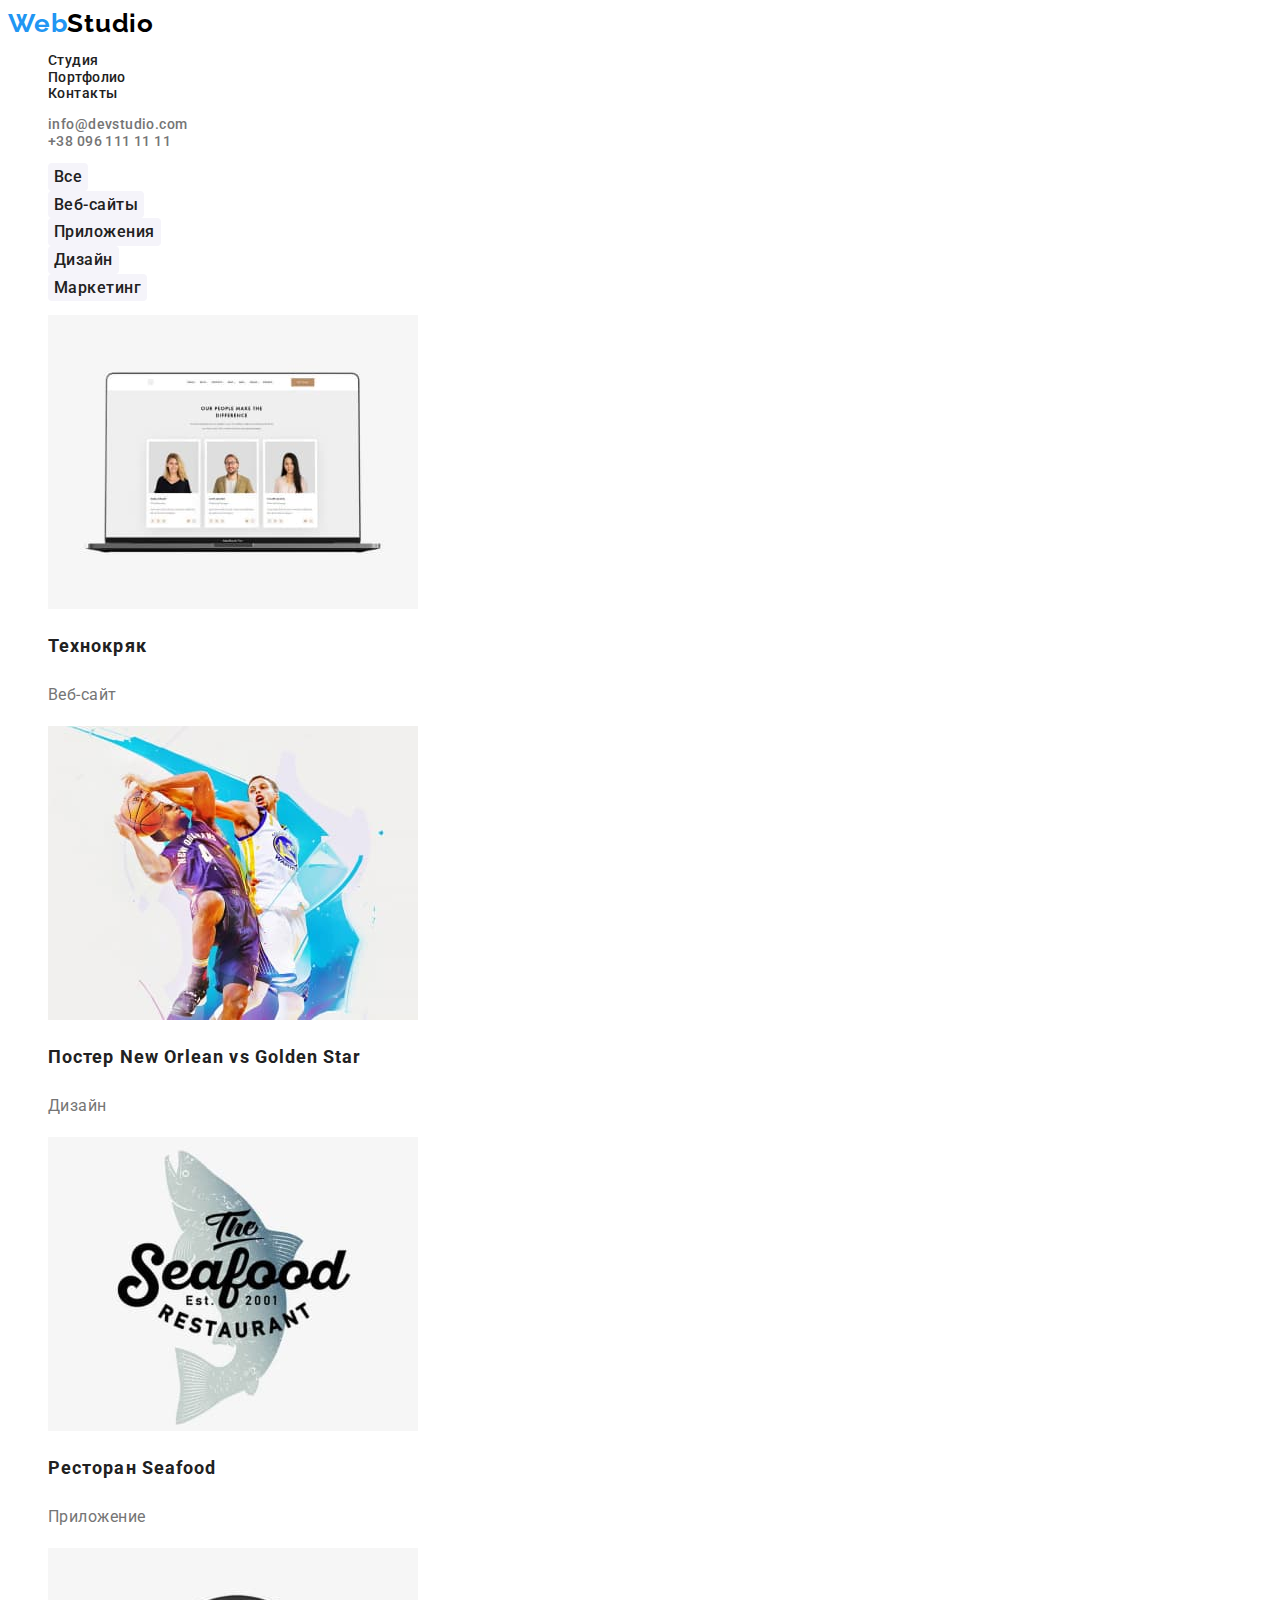
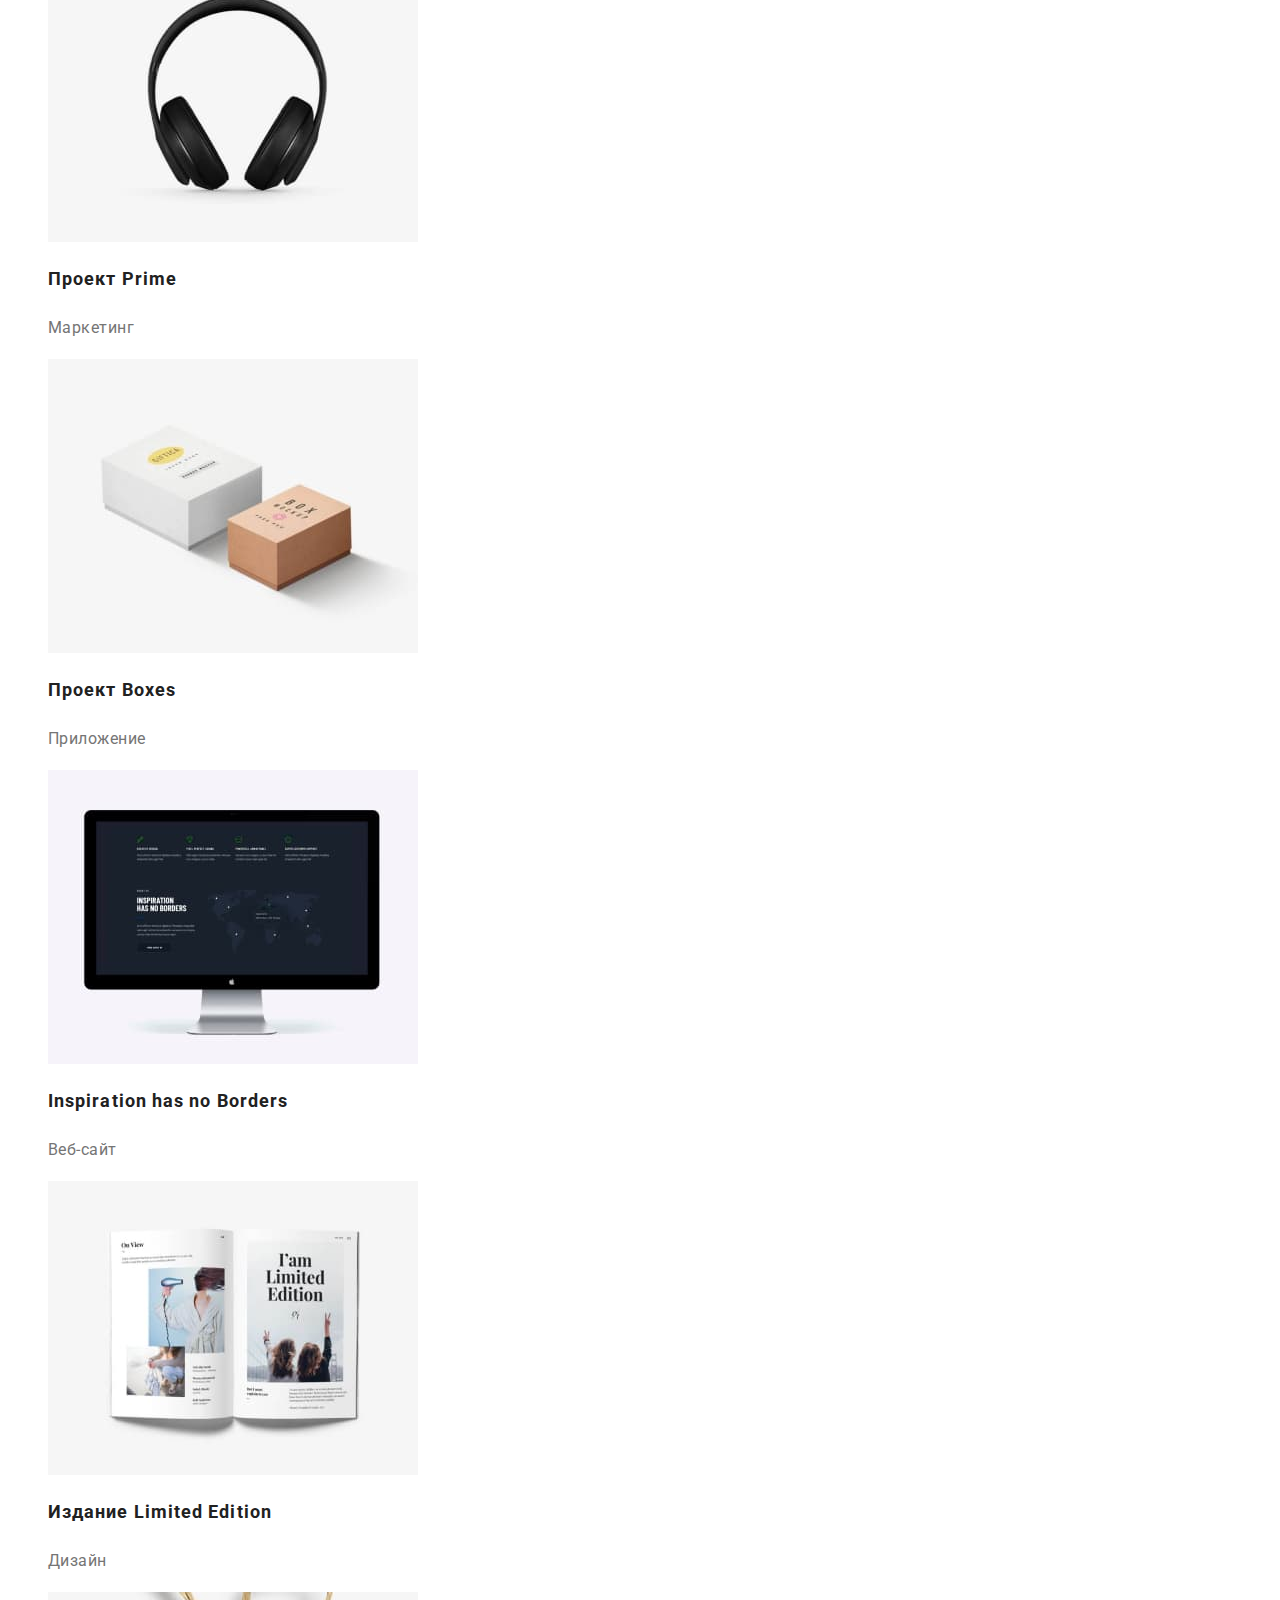
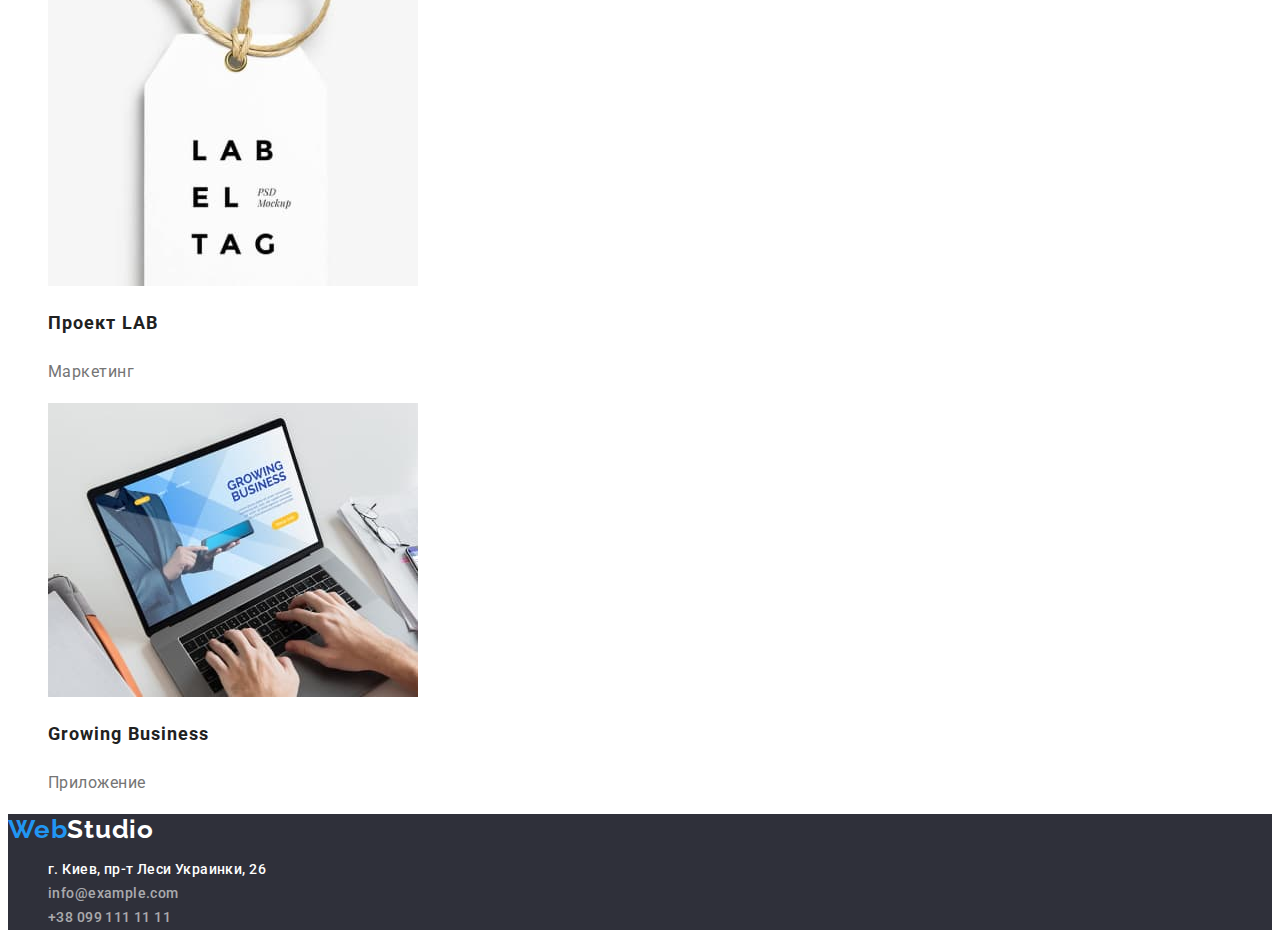
==== portfolio.html @ 5e865446 "Make html portfolio and css fot index,portfolio" ====
<!DOCTYPE html>
<html lang="ru">
  <head>
    <meta charset="UTF-8" />
    <meta http-equiv="X-UA-Compatible" content="IE=edge" />
    <meta name="viewport" content="width=device-width, initial-scale=1.0" />
    <title>Document</title>
    <link
      href="https://fonts.googleapis.com/css2?family=Raleway:wght@700&family=Roboto:wght@400;500;700&display=swap"
      rel="stylesheet"
    />
    <link rel="stylesheet" href="/css/style.css" />
  </head>
  <body>
    <header>
      <nav>
        <a class="logo logo-blue" href="/index.html" lang="en"
          >Web<span class="logo logo-dark">Studio</span></a
        >
        <ul class="list">
          <li><a class="link link-menu" href="./index.html" target="_blank">Студия</a></li>
          <li><a class="link link-menu" href="/portfolio.html" target="_blank">Портфолио</a></li>
          <li><a class="link link-menu" href="/Contacts" target="_blank">Контакты</a></li>
        </ul>
      </nav>
      <ul class="list">
        <li>
          <a class="link link-contacts" href="mailto:info@devstudio.com">info@devstudio.com</a>
        </li>
        <li><a class="link link-contacts" href="tel:+380961111111">+38 096 111 11 11</a></li>
      </ul>
    </header>
    <main>
      <section>
        <h1 style="display: none">Портфолио</h1>
        <ul class="button-list">
          <li><button class="button" type="button">Все</button></li>
          <li><button class="button" type="button">Веб-сайты</button></li>
          <li><button class="button" type="button">Приложения</button></li>
          <li><button class="button" type="button">Дизайн</button></li>
          <li><button class="button" type="button">Маркетинг</button></li>
        </ul>
      </section>
      <section>
        <ul class="list portfolio-list">
          <li>
            <a href="" class="portfolio-link"></a>
            <img
              src="./images/images-hw-2/img-project-1.jpg"
              alt="Изображение на ноутбуке"
              width="370"
              height="294"
            />
            <h2 class="portfolio-name">Технокряк</h2>
            <p class="portfolio-desc">Веб-сайт</p>
          </li>
          <li>
            <a href="" class="portfolio-link"></a>
            <img
              src="./images/images-hw-2/img-project-2.jpg"
              alt="Два баскетболиста"
              width="370"
              height="294"
            />
            <h2 class="portfolio-name">Постер New Orlean vs Golden Star</h2>
            <p class="portfolio-desc">Дизайн</p>
          </li>
          <li>
            <a href="" class="portfolio-link"></a>
            <img
              src="./images/images-hw-2/img-project-3.jpg"
              alt="Логотип ресторана"
              width="370"
              height="294"
            />
            <h2 class="portfolio-name">Ресторан Seafood</h2>
            <p class="portfolio-desc">Приложение</p>
          </li>
          <li>
            <a href="" class="portfolio-link"></a>
            <img
              src="./images/images-hw-2/img-project-4.jpg"
              alt="Наушники"
              width="370"
              height="294"
            />
            <h2 class="portfolio-name">Проект Prime</h2>
            <p class="portfolio-desc">Маркетинг</p>
          </li>
          <li>
            <a href="" class="portfolio-link"></a>
            <img
              src="./images/images-hw-2/img-project-5.jpg"
              alt="Две коробки"
              width="370"
              height="294"
            />
            <h2 class="portfolio-name">Проект Boxes</h2>
            <p class="portfolio-desc">Приложение</p>
          </li>
          <li>
            <a href="" class="portfolio-link"></a>
            <img src="./images/images-hw-2/img-project-6.jpg" alt="Монитор" width="370" height="294" />
            <h2 class="portfolio-name">Inspiration has no Borders</h2>
            <p class="portfolio-desc">Веб-сайт</p>
          </li>
          <li>
            <a href="" class="portfolio-link"></a>
            <img src="./images/images-hw-2/img-project-7.jpg" alt="Журнал" width="370" height="294" />
            <h2 class="portfolio-name">Издание Limited Edition</h2>
            <p class="portfolio-desc">Дизайн</p>
          </li>
          <li>
            <a href="" class="portfolio-link"></a>
            <img
              src="./images/images-hw-2/img-project-8.jpg"
              alt="Этикетка"
              width="370"
              height="294"
            />
            <h2 class="portfolio-name">Проект LAB</h2>
            <p class="portfolio-desc">Маркетинг</p>
          </li>
          <li>
            <a href="" class="portfolio-link"></a>
            <img
              src="./images/images-hw-2/img-project-9.jpg"
              alt="Набор текста на ноутбуке"
              width="370"
              height="294"
            />
            <h2 class="portfolio-name">Growing Business</h2>
            <p class="portfolio-desc">Приложение</p>
          </li>
        </ul>
      </section>
    </main>
    <footer class="footer">
      <a class="logo logo-blue" href="/index.html" lang="en"
        >Web<span class="logo logo-white">Studio</span></a>
      <address>
        <ul class="adress">
          <li>
            <a
              class="adress-link"
              href="https://goo.gl/maps/RNKM9JBZ4Xh2mu4V6"
              rel="noreferrer noopener nofollow"
              target="_blank"
              >г. Киев, пр-т Леси Украинки, 26</a>
          </li>
          <li><a class="adress-mail" href="mailto:info@example.com">info@example.com</a></li>
          <li><a class="adress-tel" href="tel:0991111111"> +38 099 111 11 11</a></li>
        </ul>
      </address>
    </footer>
  </body>
</html>
---- css/style.css ----
:root {
    --background-white: #e5e5e5;
    --background-dark: #2f303a;
    --background-grey: #f5f4fa;
    --logo-blue: #2196f3;
    --logo-black: #000;
    --text-black: #212121;
    --text-white: #ffffff;
    --contacts-grey: #757575;
    --text-footer: #fff9;
  }
  
  body {
    font-family: 'Roboto' sans-serif;
    color: --background-dark;
    background-color: --background-white;
    font-size: 14px;
    letter-spacing: 0.03em;
  }
  
  /*top*/
  
  .logo {
    font-family: 'Raleway';
    font-style: normal;
    font-weight: 700;
    font-size: 26px;
    line-height: 1, 19;
    letter-spacing: 0.03em;
    font-weight: 700;
  }
  a {
    text-decoration: none;
    font-weight: 500;
  }
  .logo-blue {
    color: var(--logo-blue);
  }
  .logo-dark {
    color: var(--logo-black);
  }
  .link {
    color: var(--text-black);
    font-family: 'Roboto';
  }
  .link:hover,
  .link:focus {
    color: var(--logo-blue);
  }
  .list {
    font-family: 'Roboto';
    font-size: 14px;
    line-height: 1.19;
    list-style: none;
  }
  .link-contacts {
    color: var(--contacts-grey);
  }
  /*h1*/
  
  .section-h1 {
    background-color: var(--background-dark);
    text-align: center;
  }
  .text-h1 {
    text-align: center;
    font-weight: 900;
    color: var(--text-white);
    font-size: 44px;
    line-height: 1.36;
    letter-spacing: 0.06em;
    text-transform: uppercase;
    font-family: 'Roboto';
  }
  /*button*/
  
  .button {
    font-weight: 700;
    font-size: 16px;
    line-height: 1.87;
    background-color: var(--logo-blue);
    color: #ffffff;
    letter-spacing: 0.06em;
    cursor: pointer;
    font-family: 'Roboto';
    box-shadow: 0px 4px 4px rgba(0, 0, 0, 0.15);
    border-radius: 4px;
  }
  .button:hover,
  .button:focus {
    background-color: var(--logo-blue);
    color: var(--text-white);
  }
  .button-list {
    list-style: none;
  }
  .button-list .button {
    background-color: var(--background-grey);
    color: var(--text-black);
    border: none;
    cursor: pointer;
    font-family: 'Roboto';
    font-weight: 500;
    font-size: 16px;
    line-height: 1.6;
    text-align: center;
    letter-spacing: 0.03em;
    box-shadow: none;
  }
  /*features, portfolio*/
  
  .feature-title {
    font-weight: 700;
    font-size: 14px;
    line-height: 1.14;
    letter-spacing: 0.03em;
    text-transform: uppercase;
    font-style: normal;
    color: var(--text-black);
  }
  .feature-text {
    color: var(--contacts-grey);
    letter-spacing: 0.03em;
    line-height: 1.71;
  }
  .portfolio-list {
    cursor: pointer;
  }
  .portfolio-name {
    font-weight: 700;
    font-size: 18px;
    line-height: 2;
    letter-spacing: 0.06em;
    color: var(--text-black);
  }
  .portfolio-desc {
    font-style: normal;
    font-size: 16px;
    line-height: 1.9;
    letter-spacing: 0.03em;
    color: var(--contacts-grey);
  }
  /*main*/
  
  .main {
    font-weight: 700;
    font-size: 36px;
    line-height: 1.17;
    text-align: center;
    letter-spacing: 0.03em;
    font-family: 'Roboto';
    color: var(--text-black);
    font-style: normal;
  }
  .teammate {
    font-family: 'Roboto';
    font-style: normal;
    font-weight: 500;
    font-size: 16px;
    line-height: 1.18;
    letter-spacing: 0.03em;
    color: var(--text-black);
  }
  .proffesion {
    font-size: 16px;
    line-height: 1.18;
    letter-spacing: 0.03em;
    color: var(--contacts-grey);
  }
  /* Footer bg */
  .logo-white {
    color: var(--text-white);
  }
  .footer {
    background-color: var(--background-dark);
  }
  .adress {
    list-style: none;
    font-family: 'Roboto';
    font-style: normal;
    font-size: 14px;
    line-height: 1.71;
    letter-spacing: 0.03em;
  }
  .adress-link {
    color: var(--text-white);
  }
  .adress-link:hover,
  .adress-link:focus {
    color: var(--logo-blue);
  }
  .adress-mail {
    color: var(--text-footer);
  }
  .adress-mail:hover,
  .adress-mail:focus {
    color: var(--logo-blue);
  }
  .adress-tel {
    color: var(--text-footer);
  }
  .adress-tel:hover,
  .adress-tel:focus {
    color: var(--logo-blue);
  }
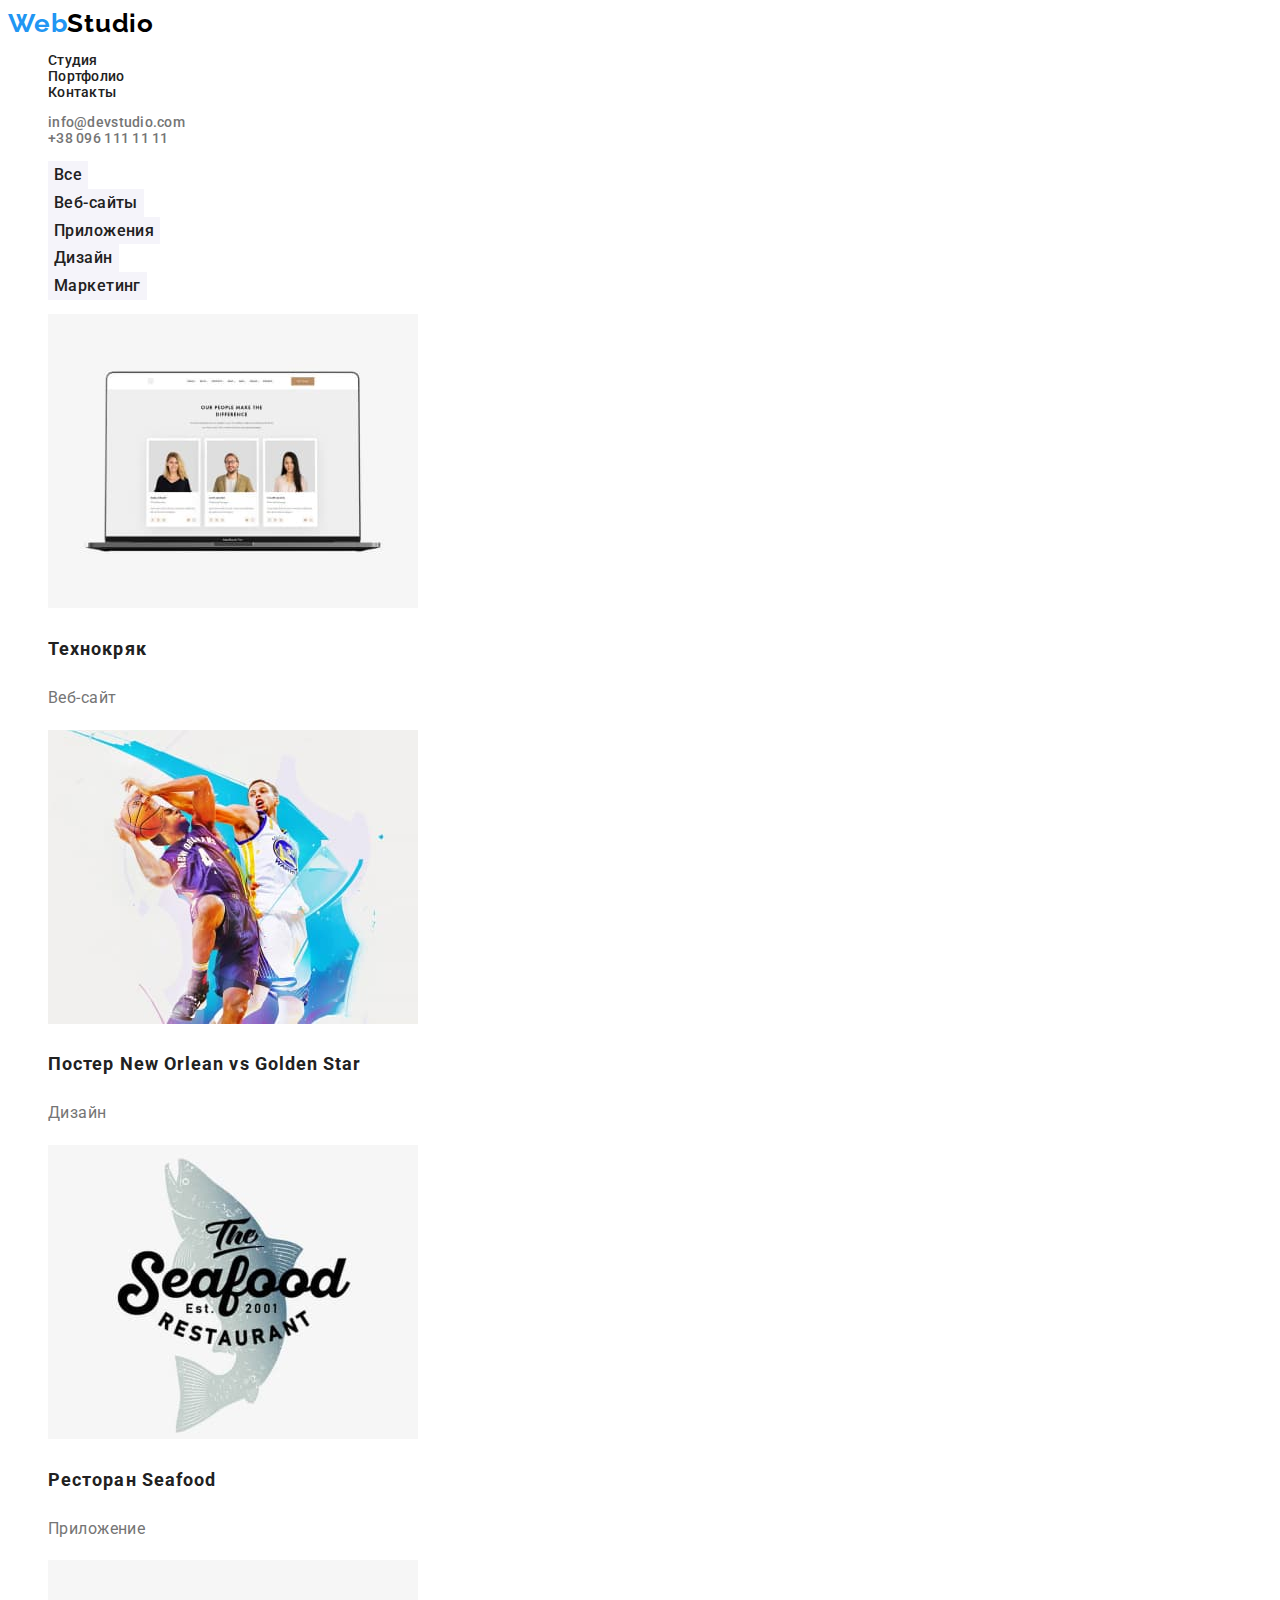
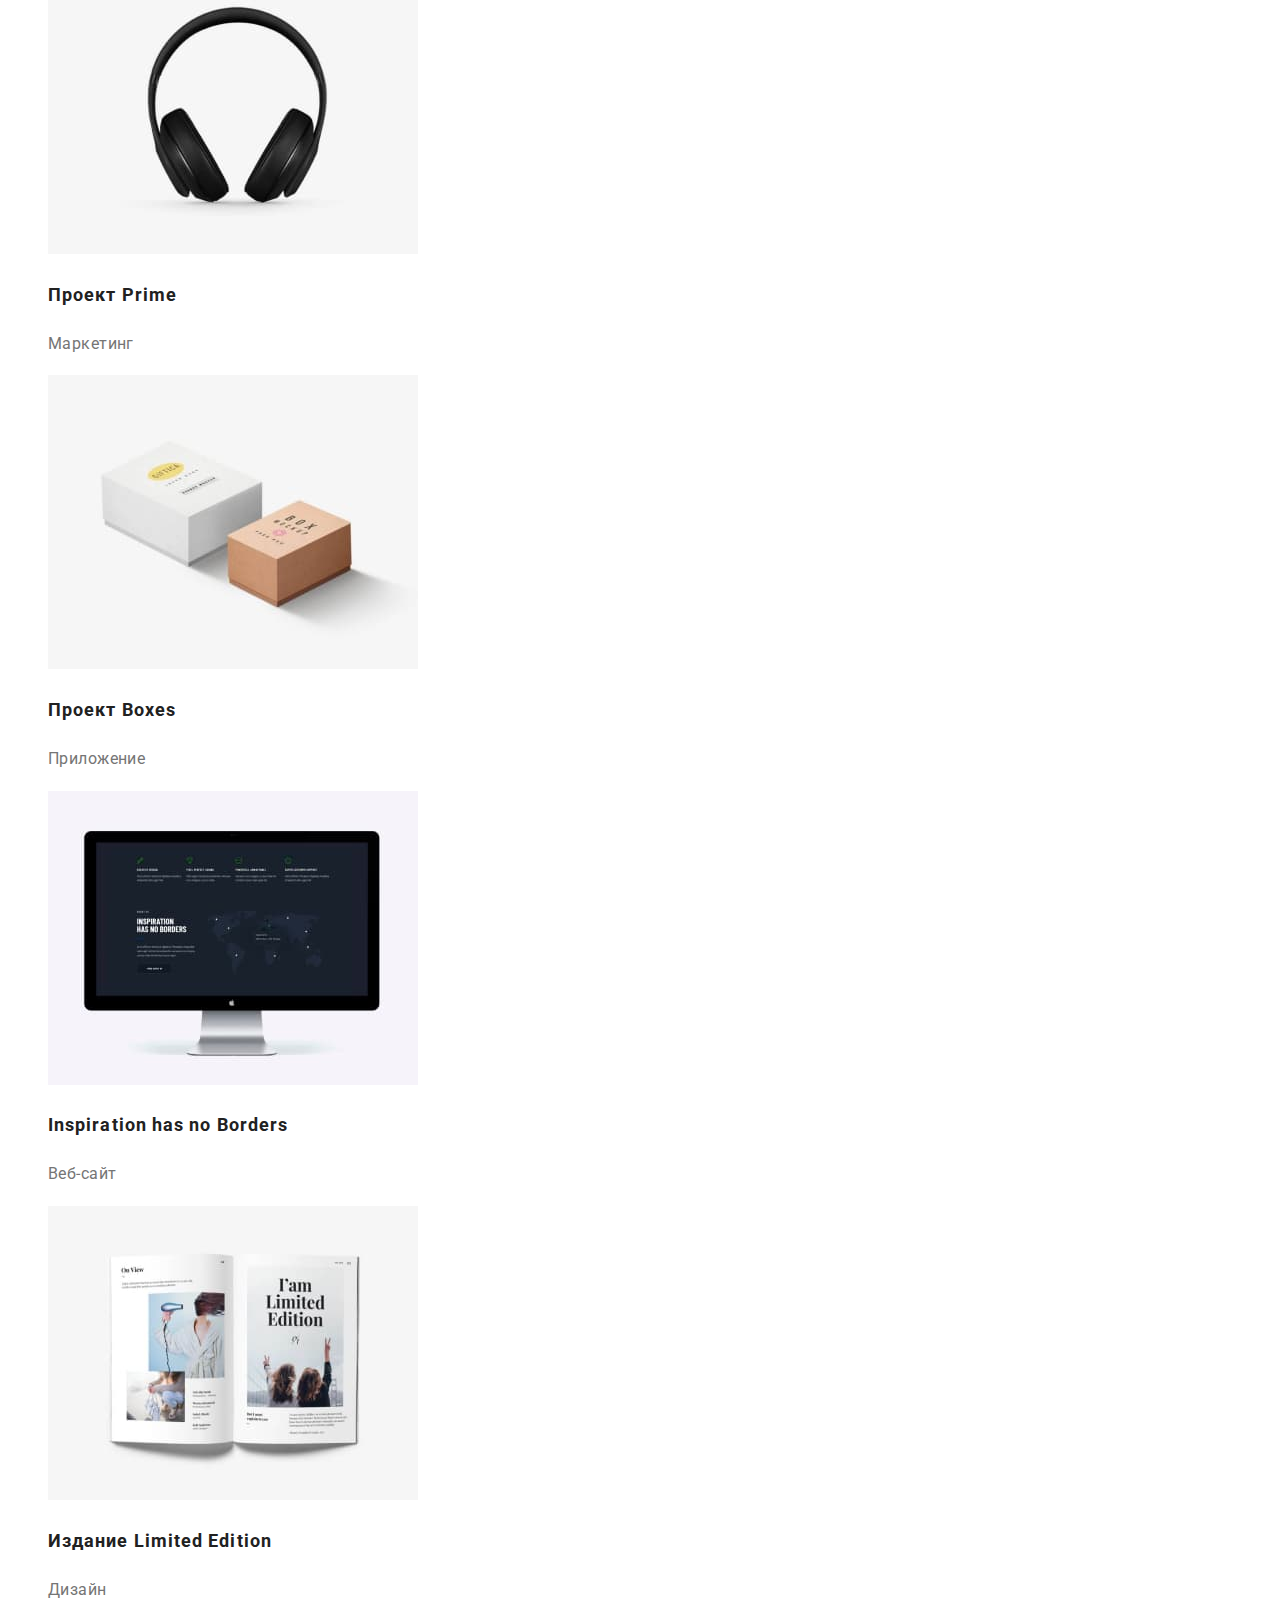
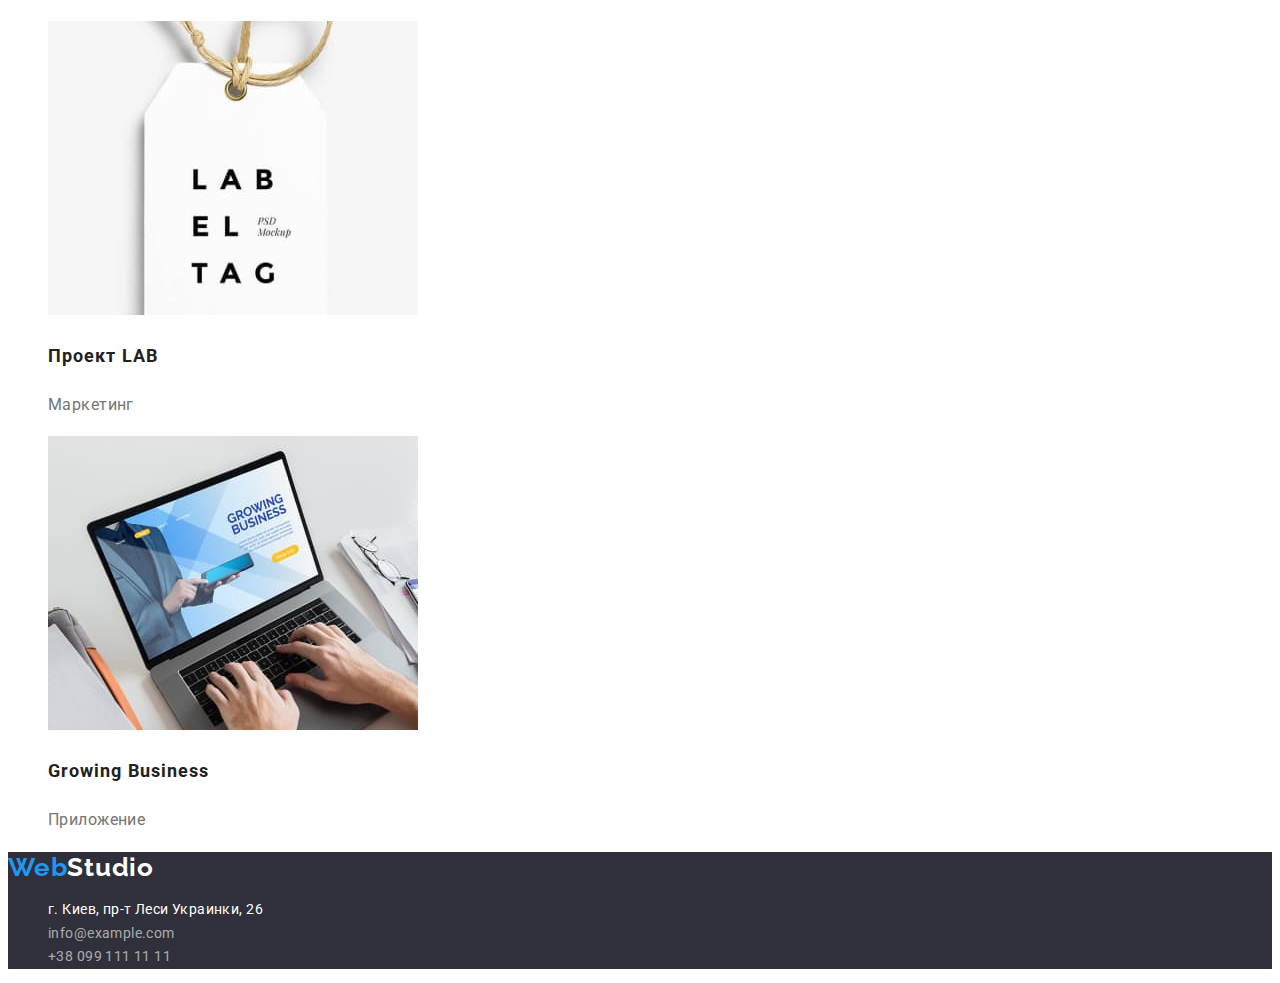
==== commit adc61664: "Доработка №1" ====
--- a/portfolio.html
+++ b/portfolio.html
@@ -9,18 +9,17 @@
       href="https://fonts.googleapis.com/css2?family=Raleway:wght@700&family=Roboto:wght@400;500;700&display=swap"
       rel="stylesheet"
     />
-    <link rel="stylesheet" href="/css/style.css" />
+    <link rel="stylesheet" href="./css/style.css" />
   </head>
   <body>
-    <header>
+    <header class="header">
       <nav>
-        <a class="logo logo-blue" href="/index.html" lang="en"
-          >Web<span class="logo logo-dark">Studio</span></a
-        >
-        <ul class="list">
+        <a class="logo link" href="/index.html" lang="en"
+          >Web<span class="logo-dark">Studio</span></a>
+        <ul class="list nav-list">
           <li><a class="link link-menu" href="./index.html" target="_blank">Студия</a></li>
-          <li><a class="link link-menu" href="/portfolio.html" target="_blank">Портфолио</a></li>
-          <li><a class="link link-menu" href="/Contacts" target="_blank">Контакты</a></li>
+          <li><a class="link link-menu" href="./portfolio.html" target="_blank">Портфолио</a></li>
+          <li><a class="link link-menu" href="./Contacts" target="_blank">Контакты</a></li>
         </ul>
       </nav>
       <ul class="list">
@@ -33,15 +32,13 @@
     <main>
       <section>
         <h1 style="display: none">Портфолио</h1>
-        <ul class="button-list">
-          <li><button class="button" type="button">Все</button></li>
-          <li><button class="button" type="button">Веб-сайты</button></li>
-          <li><button class="button" type="button">Приложения</button></li>
-          <li><button class="button" type="button">Дизайн</button></li>
-          <li><button class="button" type="button">Маркетинг</button></li>
+        <ul class="filter-list">
+          <li class="filter-item"><button class="filter-button" type="button">Все</button></li>
+          <li class="filter-item"><button class="filter-button" type="button">Веб-сайты</button></li>
+          <li class="filter-item"><button class="filter-button" type="button">Приложения</button></li>
+          <li class="filter-item"><button class="filter-button" type="button">Дизайн</button></li>
+          <li class="filter-item"><button class="filter-button" type="button">Маркетинг</button></li>
         </ul>
-      </section>
-      <section>
         <ul class="list portfolio-list">
           <li>
             <a href="" class="portfolio-link"></a>
@@ -136,20 +133,20 @@
       </section>
     </main>
     <footer class="footer">
-      <a class="logo logo-blue" href="/index.html" lang="en"
-        >Web<span class="logo logo-white">Studio</span></a>
-      <address>
-        <ul class="adress">
+      <a class="logo link" href="/index.html" lang="en"
+        >Web<span class="logo-white">Studio</span></a>
+      <address class="adress">
+        <ul class="list">
           <li>
             <a
-              class="adress-link"
+              class="link adress-link"
               href="https://goo.gl/maps/RNKM9JBZ4Xh2mu4V6"
               rel="noreferrer noopener nofollow"
               target="_blank"
               >г. Киев, пр-т Леси Украинки, 26</a>
           </li>
-          <li><a class="adress-mail" href="mailto:info@example.com">info@example.com</a></li>
-          <li><a class="adress-tel" href="tel:0991111111"> +38 099 111 11 11</a></li>
+          <li><a class="link adress-contact-link" href="mailto:info@example.com">info@example.com</a></li>
+          <li><a class="link adress-contact-link" href="tel:0991111111"> +38 099 111 11 11</a></li>
         </ul>
       </address>
     </footer>
--- a/css/style.css
+++ b/css/style.css
@@ -6,106 +6,104 @@
     --logo-black: #000;
     --text-black: #212121;
     --text-white: #ffffff;
-    --contacts-grey: #757575;
+    --text-grey: #757575;
     --text-footer: #fff9;
+    --button-shadow: 0px 4px 4px rgba(0, 0, 0, 0.15);
   }
   
   body {
-    font-family: 'Roboto' sans-serif;
-    color: --background-dark;
-    background-color: --background-white;
+    font-family: 'Roboto', sans-serif;
+    color: var(--text-grey);
     font-size: 14px;
     letter-spacing: 0.03em;
+    line-height: 1.71;
   }
-  
+  .link {
+    text-decoration: none;
+    color: currentColor;
+    }
+    .list {
+      list-style: none;
+    }
+  .header {
+font-weight: 500;
+line-height: 1.14;
+letter-spacing: 0.02em;
+  }
   /*top*/
-  
+  .header {
+    font-weight: 500;
+    line-height: 1.14;
+    letter-spacing: 0.02em;
+      }
+      .nav-list {
+        color: var(--text-black);
+      }
   .logo {
     font-family: 'Raleway';
     font-style: normal;
     font-weight: 700;
     font-size: 26px;
-    line-height: 1, 19;
+    line-height: 1.19;
     letter-spacing: 0.03em;
-    font-weight: 700;
-  }
-  a {
-    text-decoration: none;
-    font-weight: 500;
-  }
-  .logo-blue {
     color: var(--logo-blue);
-  }
+  
+  } 
   .logo-dark {
     color: var(--logo-black);
   }
-  .link {
-    color: var(--text-black);
-    font-family: 'Roboto';
-  }
+  
   .link:hover,
   .link:focus {
     color: var(--logo-blue);
   }
-  .list {
-    font-family: 'Roboto';
-    font-size: 14px;
-    line-height: 1.19;
-    list-style: none;
-  }
-  .link-contacts {
-    color: var(--contacts-grey);
-  }
+
   /*h1*/
   
-  .section-h1 {
+  .hero {
     background-color: var(--background-dark);
     text-align: center;
   }
-  .text-h1 {
-    text-align: center;
+  .hero-title {
     font-weight: 900;
     color: var(--text-white);
     font-size: 44px;
     line-height: 1.36;
     letter-spacing: 0.06em;
     text-transform: uppercase;
-    font-family: 'Roboto';
   }
   /*button*/
   
-  .button {
+  .hero-button {
     font-weight: 700;
     font-size: 16px;
     line-height: 1.87;
     background-color: var(--logo-blue);
-    color: #ffffff;
+    color:var(--text-white);
     letter-spacing: 0.06em;
     cursor: pointer;
-    font-family: 'Roboto';
-    box-shadow: 0px 4px 4px rgba(0, 0, 0, 0.15);
     border-radius: 4px;
+    font-family: inherit;
   }
-  .button:hover,
-  .button:focus {
+  .filter-button:hover,
+  .filter-button:focus {
     background-color: var(--logo-blue);
     color: var(--text-white);
   }
-  .button-list {
+  .filter-list {
     list-style: none;
   }
-  .button-list .button {
+  .filter-button {
     background-color: var(--background-grey);
     color: var(--text-black);
     border: none;
     cursor: pointer;
-    font-family: 'Roboto';
     font-weight: 500;
     font-size: 16px;
-    line-height: 1.6;
+    line-height: 1.62;
     text-align: center;
-    letter-spacing: 0.03em;
-    box-shadow: none;
+    font-family: inherit;
+    letter-spacing: inherit;
   }
   /*features, portfolio*/
   
@@ -113,15 +111,11 @@
     font-weight: 700;
     font-size: 14px;
     line-height: 1.14;
-    letter-spacing: 0.03em;
     text-transform: uppercase;
-    font-style: normal;
     color: var(--text-black);
   }
   .feature-text {
-    color: var(--contacts-grey);
-    letter-spacing: 0.03em;
-    line-height: 1.71;
+    color: var(--text-grey);
   }
   .portfolio-list {
     cursor: pointer;
@@ -134,15 +128,12 @@
     color: var(--text-black);
   }
   .portfolio-desc {
-    font-style: normal;
     font-size: 16px;
     line-height: 1.9;
-    letter-spacing: 0.03em;
-    color: var(--contacts-grey);
   }
   /*main*/
   
-  .main {
+  .section-title {
     font-weight: 700;
     font-size: 36px;
     line-height: 1.17;
@@ -152,20 +143,15 @@
     color: var(--text-black);
     font-style: normal;
   }
-  .teammate {
-    font-family: 'Roboto';
-    font-style: normal;
+  .team-title {
     font-weight: 500;
     font-size: 16px;
     line-height: 1.18;
-    letter-spacing: 0.03em;
     color: var(--text-black);
   }
-  .proffesion {
+  .team-text {
     font-size: 16px;
     line-height: 1.18;
-    letter-spacing: 0.03em;
-    color: var(--contacts-grey);
   }
   /* Footer bg */
   .logo-white {
@@ -175,12 +161,7 @@
     background-color: var(--background-dark);
   }
   .adress {
-    list-style: none;
-    font-family: 'Roboto';
     font-style: normal;
-    font-size: 14px;
-    line-height: 1.71;
-    letter-spacing: 0.03em;
   }
   .adress-link {
     color: var(--text-white);
@@ -189,17 +170,11 @@
   .adress-link:focus {
     color: var(--logo-blue);
   }
-  .adress-mail {
+  .adress-contact-link {
     color: var(--text-footer);
   }
-  .adress-mail:hover,
-  .adress-mail:focus {
+  .adress-contact-link:hover,
+  .adress-contact-link:focus {
     color: var(--logo-blue);
   }
-  .adress-tel {
-    color: var(--text-footer);
-  }
-  .adress-tel:hover,
-  .adress-tel:focus {
-    color: var(--logo-blue);
-  }+  